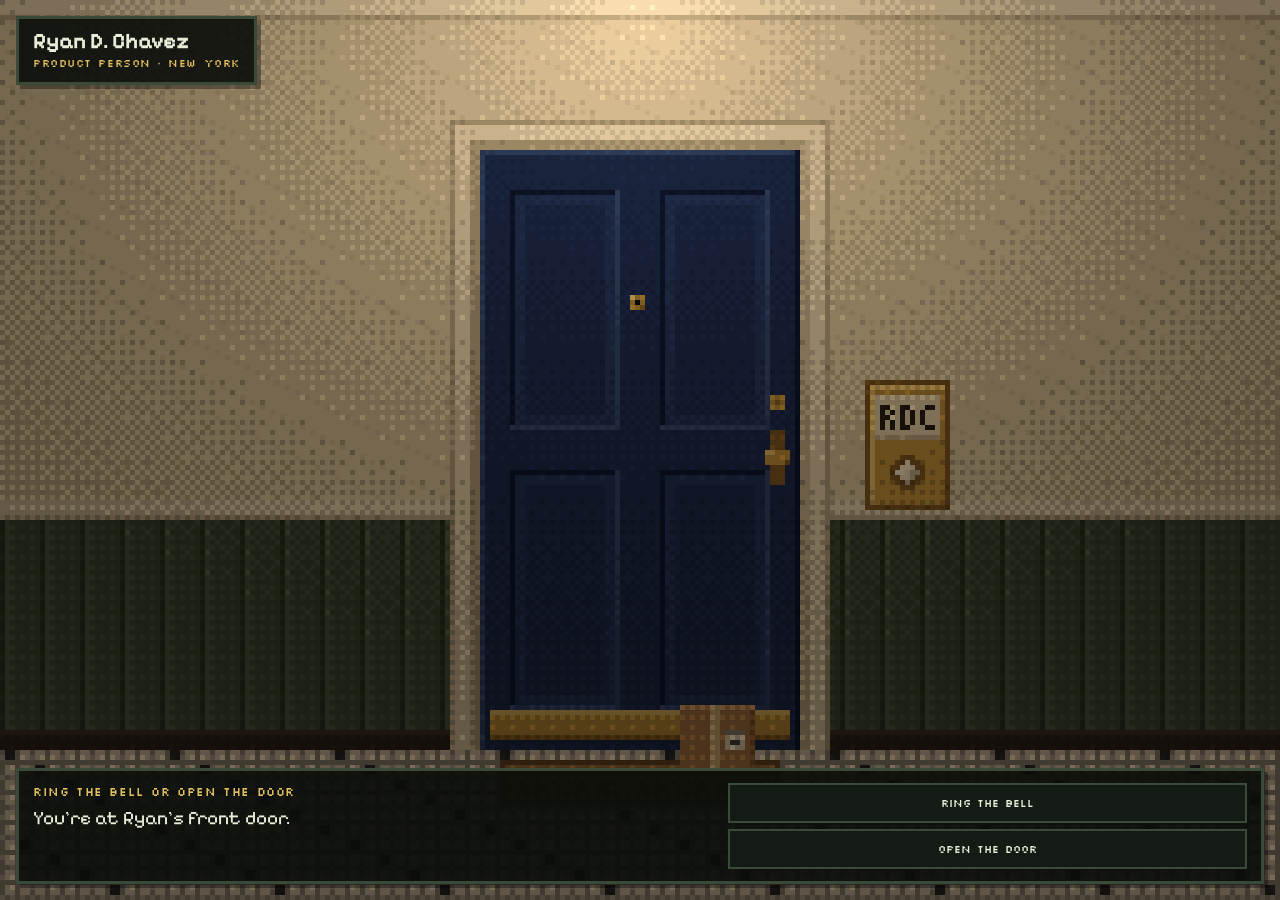
==== index.html @ 00b4865f "Living room: cactus lines that make sense in any order The three cactus lines assumed you'd poke the" ====
<!DOCTYPE html>
<html lang="en">

<head>
  <meta charset="utf-8">
  <meta name="viewport" content="width=device-width, initial-scale=1.0">
  <title>Ryan D. Chavez</title>
  <meta name="description" content="Ryan D. Chavez, a product person in New York. Product Manager at Conduit Financial.">
  <link rel="canonical" href="https://ryandchavez.com/">
  <meta property="og:title" content="Ryan D. Chavez · The Living Room">
  <meta property="og:description" content="Product person in New York.">
  <meta property="og:image" content="https://ryandchavez.com/og-door.png">
  <meta property="og:image:width" content="1200">
  <meta property="og:image:height" content="630">
  <meta property="og:image:alt" content="A pixel-art apartment hallway: a navy front door with a brass peephole, and a brass doorbell with an RDC nameplate.">
  <meta property="og:url" content="https://ryandchavez.com/">
  <meta property="og:type" content="website">
  <meta name="twitter:card" content="summary_large_image">
  <meta name="twitter:site" content="@ry_and_chavez">
  <meta name="twitter:title" content="Ryan D. Chavez · The Living Room">
  <meta name="twitter:description" content="Product person in New York.">
  <meta name="twitter:image" content="https://ryandchavez.com/og-door.png">
  <link rel="icon" href="/favicon.ico?v=2" sizes="any">
  <link rel="icon" type="image/png" sizes="32x32" href="/icon-32.png?v=2">
  <link rel="icon" type="image/png" sizes="16x16" href="/icon-16.png?v=2">
  <link rel="apple-touch-icon" sizes="180x180" href="/apple-touch-icon.png?v=2">
  <link rel="manifest" href="/site.webmanifest?v=2">
  <meta name="theme-color" content="#1D251C">
  <link rel="preconnect" href="https://fonts.googleapis.com">
  <link rel="preconnect" href="https://fonts.gstatic.com" crossorigin>
  <link rel="stylesheet" href="https://fonts.googleapis.com/css2?family=Pixelify+Sans:wght@500;700&family=Silkscreen&family=Atkinson+Hyperlegible:wght@400;700&display=swap">
  <link rel="stylesheet" href="room.css?v=60">
  <script>document.documentElement.classList.add("js");</script>
  <script type="application/ld+json">
  {
    "@context": "https://schema.org",
    "@type": "Person",
    "name": "Ryan D. Chavez",
    "url": "https://ryandchavez.com/",
    "jobTitle": "Product Manager",
    "worksFor": { "@type": "Organization", "name": "Conduit Financial" },
    "homeLocation": { "@type": "Place", "name": "New York, NY" },
    "alumniOf": { "@type": "CollegeOrUniversity", "name": "Princeton University" },
    "description": "Product person with a background in fintech.",
    "sameAs": [
      "https://www.linkedin.com/in/ryan-d-chavez",
      "https://x.com/ry_and_chavez",
      "https://www.instagram.com/ry_and_chavez"
    ]
  }
  </script>
  <script src="room.js?v=116" defer onerror="document.documentElement.classList.remove('js')"></script>
</head>

<body>
  <div class="stage" id="stage">

    <div class="cam" id="cam">
      <canvas class="room-canvas" id="room" width="320" height="180" aria-hidden="true"></canvas>
      <!-- hotspot buttons are added by room.js -->
    </div>

    <div class="nametag hudbox">
      <h1 class="nametag-name">Ryan D. Chavez</h1>
      <span class="nametag-sub">Product person · New York</span>
    </div>

    <section class="panel" id="panel-shelf" tabindex="-1" aria-label="Close-up: the bookshelf" hidden>
      <div class="panel-head">
        <h2>The bookshelf · About me</h2>
        <button class="pbtn back-btn" type="button" data-back>Back to the room</button>
      </div>
      <div class="panel-body">
        <div>
          <div class="books" id="books"></div>
          <div class="plank" aria-hidden="true"></div>
        </div>
        <div class="book-read" aria-live="polite">
          <span class="book-kicker" id="book-kicker"></span>
          <p class="station-title" id="book-title"></p>
          <p id="book-text"></p>
        </div>
        <div class="book-nav">
          <button class="pbtn book-step" type="button" id="book-prev">← Previous</button>
          <button class="pbtn book-step" type="button" id="book-next">Next →</button>
        </div>
      </div>
      <div class="more" aria-hidden="true"><span>▼ More</span></div>
    </section>

    <section class="panel" id="panel-radio" tabindex="-1" aria-label="Close-up: the stereo receiver" hidden>
      <div class="panel-head">
        <h2>The receiver · Now</h2>
        <button class="pbtn back-btn" type="button" data-back>Back to the room</button>
      </div>
      <div class="panel-body radio-body">
        <div class="receiver">
          <div class="dial">
            <div class="scale" aria-hidden="true">
              <div class="needle" id="needle"></div>
            </div>
            <div class="dial-labels"><span>Before</span><span>Startups</span><span>Now</span></div>
          </div>
          <div class="stations" id="stations" role="group" aria-label="Tune the radio"></div>
        </div>
        <div class="station-out" aria-live="polite">
          <span class="kicker" id="station-kicker"></span>
          <p class="station-title" id="station-title"></p>
          <p id="station-text"></p>
        </div>
      </div>
      <div class="more" aria-hidden="true"><span>▼ More</span></div>
    </section>

    <section class="panel" id="panel-contact" tabindex="-1" aria-label="Close-up: the phone and Rolodex" hidden>
      <div class="panel-head">
        <h2>The phone table · Contact</h2>
        <button class="pbtn back-btn" type="button" data-back>Back to the room</button>
      </div>
      <div class="panel-body contact-body">
                <div class="rolodex">
          <div class="rolodex-tab" aria-hidden="true">C</div>
          <div class="rolodex-back" aria-hidden="true"></div>
          <div class="card" id="card-rows">
            <p class="card-name">Ryan D. Chavez</p>
            <p class="card-role">Product person</p>
          </div>
        </div>
      </div>
      <div class="more" aria-hidden="true"><span>▼ More</span></div>
    </section>

    <section class="panel panel-wide" id="panel-map" tabindex="-1" aria-label="Close-up: the world map" hidden>
      <div class="panel-head">
        <h2>The map · Places</h2>
        <button class="pbtn back-btn" type="button" data-back>Back to the room</button>
      </div>
      <div class="panel-body map-body">
        <div class="atlas-wrap" id="atlas-wrap">
          <canvas class="atlas" id="atlas" width="876" height="318" role="img" aria-label="A world map with the countries Ryan has been to filled in and a pin for each city"></canvas>
          <span class="atlas-tip" id="atlas-tip" aria-hidden="true" hidden></span>
        </div>
        <div class="atlas-bar" id="atlas-bar" aria-hidden="true" hidden><span></span></div>
        <div class="map-foot">
          <div class="place-out" aria-live="polite">
            <p class="station-title" id="place-title"></p>
            <p id="place-text"></p>
          </div>
          <div class="book-nav map-nav">
            <button class="pbtn book-step" type="button" id="place-prev"></button>
            <button class="pbtn book-step" type="button" id="place-next"></button>
            <button class="pbtn book-step map-back" type="button" data-back>Back to the room</button>
          </div>
        </div>
      </div>
      <div class="more" aria-hidden="true"><span>▼ More</span></div>
    </section>

    <section class="panel panel-wide" id="panel-bshelf" tabindex="-1" aria-label="Close-up: the bedroom bookshelf" hidden>
      <div class="panel-head">
        <h2>The bookshelf · Library</h2>
        <button class="pbtn back-btn" type="button" data-back>Back to the room</button>
      </div>
      <div class="panel-body lib-body">
        <div class="genres" id="genres" role="group" aria-label="Categories"></div>
        <div class="genres subgenres" id="subgenres" role="group" aria-label="Subcategories"></div>
        <div class="lib-shelf" id="lib-shelf" role="group" aria-label="Books"></div>
        <div class="map-foot">
          <div class="place-out" aria-live="polite">
            <span class="book-kicker" id="lib-kicker"></span>
            <p class="station-title" id="lib-title"></p>
            <p id="lib-text"></p>
          </div>
          <div class="book-nav map-nav">
            <button class="pbtn book-step" type="button" id="lib-prev">← Previous</button>
            <button class="pbtn book-step" type="button" id="lib-next">Next →</button>
          </div>
        </div>
      </div>
      <div class="more" aria-hidden="true"><span>▼ More</span></div>
    </section>

    <section class="panel" id="panel-recipes" tabindex="-1" aria-label="Close-up: the recipe box" hidden>
      <div class="panel-head">
        <h2>The recipe box · Recipes</h2>
        <button class="pbtn back-btn" type="button" data-back>Back to the room</button>
      </div>
      <div class="panel-body recipe-body">
        <article class="printout">
          <p class="printout-head" aria-hidden="true"><span>Mahogany Beef Stew with Red Wine and Hoisin Sauce | Bon Appétit</span><span>1/3</span></p>
          <p class="printout-kicker">Bon Appétit</p>
          <h3 class="printout-title">Mahogany Beef Stew with Red Wine and Hoisin Sauce</h3>
          <div class="printout-lines" aria-hidden="true"><span></span><span></span><span></span><span></span><span></span><span></span><span></span><span></span><span></span></div>
          <p class="printout-foot" aria-hidden="true">https://www.bonappetit.com/recipe/mahogany-beef-stew-with-red-wine-and-hoisin-sauce</p>
          <span class="printout-ring" aria-hidden="true"></span>
        </article>
        <a class="pbtn recipe-link" href="https://www.bonappetit.com/recipe/mahogany-beef-stew-with-red-wine-and-hoisin-sauce" target="_blank" rel="noopener noreferrer">Open the recipe ↗</a>
      </div>
      <div class="more" aria-hidden="true"><span>▼ More</span></div>
    </section>

    <section class="panel" id="panel-pennant" tabindex="-1" aria-label="Close-up: the back of the Dodgers pennant" hidden>
      <div class="panel-head">
        <h2>The pennant · The back</h2>
        <button class="pbtn back-btn" type="button" data-back>Back to the room</button>
      </div>
      <div class="panel-body pennant-body">
        <div class="pennant-back">
          <figure class="meme">
            <img src="dodgers-meme.jpg" width="828" height="804" loading="lazy" alt="A meme: at a party, a man in a party hat with Bernie Sanders's face stands alone against the wall holding a drink while everyone else dances. The caption reads: They don't know the Dodgers used to play in Brooklyn.">
            <span class="tape tape-l" aria-hidden="true"></span><span class="tape tape-r" aria-hidden="true"></span>
          </figure>
        </div>
      </div>
      <div class="more" aria-hidden="true"><span>▼ More</span></div>
    </section>

    <div class="fade" aria-hidden="true"></div>

    <div class="hud hudbox">
      <div class="narrator">
        <span class="action" id="action"></span>
        <p class="say" aria-hidden="true"><span id="say-shown"></span><span class="caret" id="caret"></span></p>
        <span class="sr" id="say-live" aria-live="polite"></span>
      </div>
      <nav class="inv" id="inv" aria-label="Things in the room"></nav>
    </div>
  </div>

  <main class="text-version" aria-label="Text version">
    <h1>Ryan D. Chavez</h1>
    <p class="sub">Product person · New York</p>

    <h2>About</h2>
    <ol>
      <li><strong>Idi Amin’s Uganda</strong> (Princeton · 2015–2019). I went to Princeton to study history and ended up focused on East Africa: I studied Swahili and earned a certificate in African Studies. My senior thesis, “Idi Amin’s Uganda and Tanzanian Foreign Policy 1971–1972: From Mwongozo wa TANU to The Mogadishu Agreement,” won the prize for best thesis in African History.</li>
      <li><strong>City in the Clouds</strong> (College · 2015–2019). Alongside school I played bass in a band, City in the Clouds. We toured a couple of times and played around SXSW in 2019. Our album, Lost in the City, is out on Spotify.</li>
      <li><strong>Rockies</strong> (Kampala, Uganda · Princeton in Africa). After graduating I moved to Kampala on a Princeton in Africa fellowship, in the country my thesis was about. I worked at Rockies, a small NGO focused on youth arts and entertainment with a social enterprise side, across communications and monitoring and evaluation.</li>
      <li><strong>Nearside</strong> (San Francisco · 2020–2023). In 2020 I joined Nearside, a business neobank and lending platform, as employee 18. I started in operations, running identity checks for new customers, then moved into product to work on debit cards and business lines of credit. I stayed through the acquisition.</li>
      <li><strong>Stanford Law</strong> (After Nearside). When Nearside wrapped up, I applied to law school and got into Stanford Law. Then I decided I didn’t want to be a lawyer.</li>
      <li><strong>Teaching</strong> (Arcadia, CA · New York). So I tried teaching instead. I taught in my hometown of Arcadia, California, then moved to New York with Teach For America, slated to teach history. After summer school I realized it wasn’t for me. I missed building, so I went back to startups.</li>
      <li><strong>Thatch Health</strong> (New York · 2024–2025). I came back through Thatch Health, a health benefits startup in New York. On a four-person carrier ops team, we built the processes for enrollments and payments across more than 60 insurance carriers. During open enrollment I did the data work, building the dashboards we used to process about 2,000 enrollments.</li>
      <li><strong>Conduit Financial</strong> (New York · 2025–now). Now I’m a Product Manager at Conduit Financial, back in fintech and into crypto. We built a multi-bank and stablecoin USD money-movement API for cross-border payments from zero to one in four months, and I’ve shipped 86 pull requests of production code myself.</li>
    </ol>

    <h2>Now</h2>
    <p>I'm a Product Manager at Conduit Financial in New York, building an AI-native, multi-bank and stablecoin USD money-movement API for cross-border payments. Small team, shipping quickly.</p>

    <h2>Contact</h2>
    <ul>
      <li>LinkedIn: <a href="https://www.linkedin.com/in/ryan-d-chavez">ryan-d-chavez</a></li>
      <li>X: <a href="https://x.com/ry_and_chavez">@ry_and_chavez</a></li>
      <li>Instagram: <a href="https://www.instagram.com/ry_and_chavez">@ry_and_chavez</a></li>
    </ul>
  </main>
</body>

</html>
---- room.css ----
/* The Living Room. Colors come from TOKENS in room.js, set as custom properties on #stage before it's shown. */

* { box-sizing: border-box; }
body { margin: 0; background: #1C251B; }

/* ---- the room (only with JS) ---- */
.stage { display: none; }
.js .stage {
  display: block; position: relative; height: 100vh; height: 100dvh; min-height: 560px; overflow: hidden;
  background: linear-gradient(180deg, var(--wallFill) 0 var(--split, 55%), var(--rugFill) var(--split, 55%) 100%);
  color: var(--ink); font-family: 'Atkinson Hyperlegible', system-ui, sans-serif; font-size: 17px; line-height: 1.55;
}

.js .stage.in-bedroom { background: linear-gradient(180deg, var(--bedWall) 0 var(--split, 55%), var(--bedFloor) var(--split, 55%) 100%); }
.js .stage.in-kitchen { background: linear-gradient(180deg, var(--kitWall) 0 var(--split, 55%), var(--kitFloor) var(--split, 55%) 100%); }
.js .stage.in-hall { background: linear-gradient(180deg, var(--hallWall) 0 var(--split, 55%), var(--hallFloor) var(--split, 55%) 100%); }

.cam { position: absolute; left: 0; top: 0; width: 320px; height: 180px; transform-origin: 0 0; will-change: transform; }
.ready .cam { transition: transform 0.95s cubic-bezier(0.65, 0, 0.35, 1); }
.room-canvas { display: block; width: 100%; height: 100%; image-rendering: pixelated; image-rendering: crisp-edges; touch-action: none; cursor: crosshair; }
.hot { position: absolute; background: transparent; border: 0; padding: 0; margin: 0; cursor: pointer; }
.hot:focus-visible { outline: 1px solid #E2BF5E; outline-offset: 0; }

.pbtn { cursor: pointer; }
/* Lift on hover only where there's a real pointer; on touch screens :hover sticks after a tap. */
@media (hover: hover) { .pbtn:hover { transform: translate(-2px, -2px); } }
/* No double-tap zoom on the room or its buttons (quick repeat taps zoomed the page on iPhone). */
.js .stage, .js .stage button { touch-action: manipulation; }
.pbtn:focus-visible, .card-v:focus-visible { outline: 3px solid #E2BF5E; outline-offset: 3px; }
.sr { position: absolute; width: 1px; height: 1px; overflow: hidden; clip: rect(0 0 0 0); white-space: nowrap; }

.hudbox { background: var(--hud); color: var(--hudInk); border: 3px solid var(--hudLine); box-shadow: 4px 4px 0 rgba(0, 0, 0, 0.35); }

.nametag { position: absolute; left: 16px; top: 16px; display: flex; flex-direction: column; gap: 2px; padding: 10px 14px; }
.nametag-name { margin: 0; font-family: 'Pixelify Sans', monospace; font-weight: 700; font-size: 22px; line-height: 1.1; }
.nametag-sub { font-family: Silkscreen, monospace; font-size: 11px; letter-spacing: 0.05em; color: var(--gold); }

/* ---- close-up panels ---- */
.panel {
  position: absolute; right: 24px; top: 24px; bottom: 152px; width: calc(44% - 48px);
  background: var(--panel); color: var(--panelInk); border: 4px solid var(--frame); box-shadow: 8px 8px 0 rgba(0, 0, 0, 0.4);
  overflow: auto; display: flex; flex-direction: column;
  animation: panelIn 0.4s steps(6) 0.6s both;
}
.panel[hidden] { display: none; }
/* the panels' own scroll bars, squared off in the HUD's colors where the browser allows it */
.panel { scrollbar-width: thin; scrollbar-color: var(--hudLine) var(--panel); }
.panel::-webkit-scrollbar { width: 10px; }
.panel::-webkit-scrollbar-track { background: var(--panel); }
.panel::-webkit-scrollbar-thumb { background: var(--hudLine); border: 2px solid var(--panel); }
.panel:focus { outline: none; }
@keyframes panelIn { from { opacity: 0; transform: translateX(40px); } to { opacity: 1; transform: none; } }
@media (max-width: 759px) { .panel { left: 12px; right: 12px; width: auto; top: 37%; bottom: calc(var(--hud-h, 236px) + 12px); } }

.panel-head { position: sticky; top: 0; z-index: 1; display: flex; justify-content: space-between; align-items: center; gap: 12px; padding: 10px 14px; background: var(--hud); color: var(--hudInk); }
.panel-head h2 { margin: 0; font-family: Silkscreen, monospace; font-weight: 400; font-size: 14px; letter-spacing: 0.05em; }
.back-btn { min-height: 44px; padding: 0 12px; background: var(--gold); color: #1D251C; border: 0; font-family: Silkscreen, monospace; font-size: 12px; }
.panel-body { flex: 1 0 auto; padding: 18px; display: flex; flex-direction: column; gap: 16px; }
.panel-body p { margin: 0; }

/* scroll hint: a fade and a chip pinned to the panel's bottom edge while there's more below */
.more {
  position: sticky; bottom: 0; flex: none; height: 64px; margin-top: -64px;
  display: flex; align-items: flex-end; justify-content: center; padding-bottom: 10px;
  background: linear-gradient(180deg, transparent, var(--panel) 75%);
  pointer-events: none; opacity: 0; transition: opacity 0.2s steps(3);
}
.more span { padding: 4px 10px; background: var(--hud); color: var(--hudInk); font-family: Silkscreen, monospace; font-size: 11px; letter-spacing: 0.05em; }
.panel.can-scroll .more { opacity: 1; }
.panel.can-scroll .more span { animation: nudge 1.2s steps(2) infinite; }
@keyframes nudge { 50% { transform: translateY(3px); } }
/* the narrator flinches when a cactus pricks you */
.ouch { animation: shake 0.3s steps(3) 1; }
/* the neighbor bangs on the wall */
.shake { animation: shake 0.36s steps(3) 2; }
@keyframes shake { 33% { transform: translate(2px, 1px); } 66% { transform: translate(-2px, -1px); } }

/* bookshelf */
.books { display: flex; align-items: flex-end; gap: 4px; padding: 0 10px; overflow-x: auto; }
.spine { flex: 0 0 auto; width: 30px; padding: 0; border: 0; box-shadow: inset -4px 0 0 rgba(0, 0, 0, 0.2); display: flex; align-items: center; justify-content: center; }
.spine-next { height: 140px; background: var(--panel); color: var(--panelMuted); border: 2px dashed var(--panelMuted); box-shadow: none; }
.spine span { writing-mode: vertical-rl; transform: rotate(180deg); font-family: Silkscreen, monospace; font-size: 10px; white-space: nowrap; }
.plank { height: 10px; background: #8A5A34; box-shadow: 0 5px 0 #5E3A1E; }
.book-read { display: flex; flex-direction: column; gap: 8px; min-height: 172px; }
/* Book details in the legible body font; only spines and titles are stylized. */
.book-kicker { font-size: 15px; font-weight: 700; color: var(--panelMuted); }
.book-nav { display: flex; gap: 8px; }
.book-step { flex: 1 1 0; min-height: 44px; background: var(--hud); color: var(--hudInk); border: 0; font-family: Silkscreen, monospace; font-size: 12px; }
/* the map's own way out, next to its stepping buttons */
.map-nav { flex-wrap: wrap; }
.map-back { background: var(--gold); color: #1D251C; }
@media (max-width: 759px) { .map-back { flex-basis: 100%; } }
.book-step:disabled { opacity: 0.35; cursor: default; transform: none !important; }

/* receiver */
.radio-body { gap: 18px; }
.receiver { background: #1E1C1A; padding: 14px; border: 4px solid #121110; border-top: 12px solid #7A4A28; display: flex; flex-direction: column; gap: 12px; }
.dial { background: var(--dial); color: #2A1A08; border: 4px solid #121110; padding: 8px 10px; display: flex; flex-direction: column; gap: 6px; }
.scale { position: relative; height: 16px; background: repeating-linear-gradient(90deg, #2A1A08 0 2px, transparent 2px 10px); background-size: 100% 7px; background-repeat: no-repeat; background-position: bottom; }
.needle { position: absolute; top: 0; width: 4px; height: 16px; background: #B5432A; transition: left 0.5s steps(6); }
.dial-labels { display: flex; justify-content: space-between; font-family: Silkscreen, monospace; font-size: 11px; }
.stations { display: flex; flex-wrap: wrap; gap: 8px; }
.station { flex: 1 1 80px; min-height: 44px; background: #2E2B28; color: #E8E6E0; border: 3px solid #121110; font-family: Silkscreen, monospace; font-size: 12px; }
.station[aria-pressed="true"] { background: #E2BF5E; color: #1D251C; }
.station-out { display: flex; flex-direction: column; gap: 8px; }
.kicker { font-family: Silkscreen, monospace; font-size: 12px; letter-spacing: 0.05em; color: var(--panelMuted); }
.station-title { font-family: 'Pixelify Sans', monospace; font-weight: 700; font-size: 24px; line-height: 1.2; }

/* world map */
.panel-wide { left: 24px; width: auto; }
.map-body { gap: 14px; }
/* as big as fits above the caption without scrolling */
.atlas-wrap { position: relative; align-self: center; width: min(100%, calc((100vh - 390px) * 2.75)); }
.atlas { display: block; width: 100%; height: auto; image-rendering: pixelated; border: 6px solid #784C2A; box-shadow: 4px 4px 0 rgba(0, 0, 0, 0.3); background: #96BAC4; touch-action: manipulation; }
.atlas-tip { position: absolute; transform: translate(-50%, calc(-100% - 12px)); padding: 3px 8px; background: var(--hud); color: var(--hudInk); font-family: Silkscreen, monospace; font-size: 11px; white-space: nowrap; pointer-events: none; }
.atlas-tip.below { transform: translate(-50%, 14px); }
.map-foot { display: flex; flex-direction: column; gap: 12px; }
.place-out { display: flex; flex-direction: column; gap: 6px; min-height: 64px; }
@media (min-width: 760px) {
  .map-foot { flex-direction: row; align-items: center; gap: 24px; }
  .place-out { flex: 1 1 auto; }
  .map-nav { flex: 0 0 540px; }
}
/* phones: the map keeps its size and scrolls sideways, under a pixel scroll bar of our own (the native one hides) */
.atlas-bar { position: relative; height: 14px; margin-top: -4px; background: var(--panel); border: 3px solid var(--frame); touch-action: none; cursor: pointer; }
.atlas-bar[hidden] { display: none; }
.atlas-bar span { position: absolute; top: 0; bottom: 0; left: 0; background: var(--gold); box-shadow: inset -3px -3px 0 rgba(0, 0, 0, 0.25); }
@media (max-width: 759px) {
  .atlas-wrap { width: 100%; overflow-x: auto; scrollbar-width: none; }
  .atlas-wrap::-webkit-scrollbar { display: none; }
  .atlas { width: auto; height: 220px; max-width: none; image-rendering: auto; border-width: 4px; }
}

/* bedroom bookshelf: genre tabs over rows of spines, each row on a plank */
.lib-body { gap: 14px; }
.genres { display: flex; flex-wrap: wrap; gap: 6px; }
.genre { min-height: 40px; padding: 0 10px; display: flex; align-items: center; gap: 8px; background: var(--hud); color: var(--hudInk); border: 0; font-family: Silkscreen, monospace; font-size: 11px; }
.genre-n { color: var(--gold); }
.genre[aria-pressed="true"] { background: var(--gold); color: #1D251C; }
.genre[aria-pressed="true"] .genre-n { color: #1D251C; }
.subgenres { margin-top: -6px; }
.subgenre { min-height: 34px; padding: 0 8px; display: flex; align-items: center; gap: 6px; background: var(--panel); color: var(--panelInk); border: 2px solid var(--hud); font-family: Silkscreen, monospace; font-size: 10px; }
.subgenre[hidden] { display: none; }
.subgenre .genre-n { color: var(--panelMuted); }
.subgenre[aria-pressed="true"] { background: var(--hud); color: var(--hudInk); }
.subgenre[aria-pressed="true"] .genre-n { color: var(--gold); }
/* a label card standing between subcategories when the whole category is on the shelf */
.lib-divider { flex: none; width: 18px; height: var(--row); margin: 0 3px; display: flex; align-items: flex-end; }
.lib-divider span { width: 100%; max-height: 100%; padding: 8px 0; display: flex; align-items: center; justify-content: center; background: #2E2B28; color: var(--gold); writing-mode: vertical-rl; transform: rotate(180deg); font-family: Silkscreen, monospace; font-size: 9px; white-space: nowrap; overflow: hidden; text-overflow: ellipsis; }
.lib-shelf {
  --row: 190px; --gap: 16px;
  display: flex; flex-wrap: wrap; gap: var(--gap) 3px; padding: 0 10px var(--gap);
  background: repeating-linear-gradient(180deg, transparent 0 var(--row), #8A5A34 var(--row) calc(var(--row) + 10px), #5E3A1E calc(var(--row) + 10px) calc(var(--row) + var(--gap)));
}
.lib-spine { flex: 0 0 auto; height: var(--row); padding: 0; border: 0; background: none; display: flex; align-items: flex-end; }
.lib-face { width: 100%; display: flex; align-items: center; justify-content: center; overflow: hidden; box-shadow: inset -4px 0 0 rgba(0, 0, 0, 0.2); }
.lib-face span { writing-mode: vertical-rl; transform: rotate(180deg); font-family: Silkscreen, monospace; font-size: 10px; white-space: nowrap; overflow: hidden; text-overflow: ellipsis; max-height: calc(100% - 10px); }
.lib-spine[aria-pressed="true"] .lib-face { transform: translateY(-10px); outline: 3px solid var(--gold); }
@media (hover: hover) { .lib-spine:hover { transform: none; } .lib-spine:hover .lib-face { transform: translateY(-6px); } }
@media (max-width: 759px) {
  .genres { flex-wrap: nowrap; overflow-x: auto; scrollbar-width: none; margin: 0 -18px; padding: 0 18px; }
  .genres::-webkit-scrollbar { display: none; }
  .genre { flex: none; }
  /* one row that scrolls sideways, so the picked book's details stay in view */
  .lib-shelf { --row: 150px; flex-wrap: nowrap; overflow-x: auto; margin: 0 -18px; padding: 12px 18px var(--gap); background-position: 0 12px; background-attachment: local; scrollbar-width: thin; scrollbar-color: var(--hudLine) var(--panel); }
  .lib-shelf::after { content: ""; flex: 0 0 8px; }
  /* Previous / Next stay pinned to the bottom of the panel, so they're never below the fold or under the fade */
  #panel-bshelf .map-foot { display: contents; }
  #panel-bshelf .map-nav { position: sticky; bottom: 0; z-index: 2; margin: 0 -18px -18px; padding: 10px 18px 12px; background: var(--panel); border-top: 2px solid var(--hudLine); }
  #panel-bshelf .more { display: none; }
  #panel-bshelf .place-out { scroll-margin-bottom: 72px; }
}

/* recipe box: a faded, folded printout of a web recipe, with a coffee ring */
.recipe-body { gap: 16px; padding-bottom: 24px; }
.printout {
  position: relative; overflow: hidden; padding: 12px 18px 16px; transform: rotate(-1deg);
  background: linear-gradient(180deg, transparent 32.5%, rgba(120, 104, 70, 0.18) 33%, transparent 34%, transparent 65.5%, rgba(120, 104, 70, 0.18) 66%, transparent 67%),
    radial-gradient(ellipse at 50% 40%, #F3EEDF 40%, #E6DCC0 100%);
  color: #7C7A72; box-shadow: 5px 5px 0 rgba(0, 0, 0, 0.3); display: flex; flex-direction: column; gap: 8px;
}
.printout-head, .printout-foot { display: flex; justify-content: space-between; gap: 12px; font-size: 11px; color: #A29E92; white-space: nowrap; overflow: hidden; text-overflow: ellipsis; }
.printout-head span:first-child { overflow: hidden; text-overflow: ellipsis; }
.printout-kicker { margin-top: 6px !important; font-size: 12px; font-weight: 700; letter-spacing: 0.12em; text-transform: uppercase; color: #9C948A; }
.printout-title { margin: 0; font-family: Georgia, 'Times New Roman', serif; font-weight: 400; font-size: 26px; line-height: 1.15; color: #5E5A52; }
.printout-lines { display: flex; flex-direction: column; gap: 7px; margin: 6px 0 4px; }
.printout-lines span { height: 6px; background: #C9C3B4; opacity: 0.75; }
.printout-lines span:nth-child(3n) { width: 72%; } .printout-lines span:nth-child(4n+1) { width: 88%; } .printout-lines span:nth-child(5) { width: 40%; margin-bottom: 8px; }
.printout-ring { position: absolute; right: 22px; bottom: 36px; width: 74px; height: 74px; border-radius: 50%; border: 5px solid rgba(132, 92, 52, 0.22); border-left-color: rgba(132, 92, 52, 0.12); pointer-events: none; }
.recipe-link { align-self: flex-start; min-height: 44px; padding: 0 14px; display: inline-flex; align-items: center; background: var(--hud); color: var(--hudInk); font-family: Silkscreen, monospace; font-size: 12px; text-decoration: none; }

/* the back of the Dodgers pennant: blue felt with a printed-out meme taped on, a little crooked */
.pennant-body { padding: 22px 18px 28px; }
.pennant-back { background: repeating-linear-gradient(135deg, #1A54A4 0 3px, #12428A 3px 4px); padding: 26px 20px 30px; box-shadow: 5px 5px 0 rgba(0, 0, 0, 0.3); }
.meme { position: relative; margin: 0 auto; max-width: 420px; padding: 8px; background: #F6F4EE; transform: rotate(-1.5deg); box-shadow: 3px 4px 0 rgba(0, 0, 0, 0.35); }
.meme img { display: block; width: 100%; height: auto; filter: contrast(0.92) saturate(0.85); }
.tape { position: absolute; top: -9px; width: 64px; height: 20px; background: rgba(236, 226, 190, 0.78); box-shadow: 0 1px 0 rgba(0, 0, 0, 0.12); }
.tape-l { left: -14px; transform: rotate(-32deg); }
.tape-r { right: -14px; transform: rotate(28deg); }

/* Rolodex */
.contact-body { padding-bottom: 24px; gap: 14px; }
.rolodex { position: relative; padding-top: 22px; }
.rolodex-tab { position: absolute; top: 0; left: 18px; padding: 2px 12px 0; background: #6E9CB8; color: #F1E8CC; font-family: Silkscreen, monospace; font-size: 11px; }
.rolodex-back { position: absolute; top: 14px; left: 8px; right: -6px; height: 100%; background: #CDBE90; }
.card {
  position: relative; background: #F1E8CC; color: #1D251C; padding: 16px 20px 20px; box-shadow: 5px 5px 0 rgba(0, 0, 0, 0.3);
  background-image: repeating-linear-gradient(180deg, transparent 0 31px, #C9D4C0 31px 32px); background-position: 0 50px;
  display: flex; flex-direction: column; gap: 4px;
}
.card-name { margin: 0; font-family: 'Pixelify Sans', monospace; font-weight: 700; font-size: 24px; line-height: 1.2; color: #A63C24; }
.card-role { margin: 0 0 10px !important; font-family: Silkscreen, monospace; font-size: 13px; letter-spacing: 0.06em; color: #1D251C; }
.card-row { display: flex; flex-wrap: wrap; gap: 2px 12px; min-height: 32px; align-items: baseline; }
.card-k { flex: 0 0 88px; font-family: Silkscreen, monospace; font-size: 11px; color: #465643; }
.card-v { font-size: 17px; color: #1D251C; text-underline-offset: 3px; }

/* ---- HUD / narrator ---- */
.hud { position: absolute; left: 16px; right: 16px; bottom: 16px; display: flex; flex-wrap: wrap; gap: 10px 16px; align-items: stretch; padding: 12px 14px; }
.narrator { flex: 3 1 320px; min-width: 0; display: flex; flex-direction: column; gap: 4px; min-height: 76px; }
.action { font-family: Silkscreen, monospace; font-size: 12px; letter-spacing: 0.05em; color: var(--gold); }
.say { margin: 0; font-family: 'Pixelify Sans', monospace; font-size: 19px; line-height: 1.35; }
.caret { color: var(--gold); }
.inv { flex: 2 1 280px; display: grid; grid-template-columns: repeat(4, minmax(0, 1fr)); gap: 6px; align-content: center; }
.inv-btn { min-height: 40px; padding: 4px 6px; background: var(--invBg); color: var(--hudInk); border: 2px solid var(--hudLine); font-family: Silkscreen, monospace; font-size: 11px; }
.inv-btn.on { background: var(--invOn); color: #1D251C; }
.inv-btn[hidden] { display: none; }
/* At the door: two wide buttons over the same two rows, so the HUD keeps its height going in */
.inv-hall { grid-column: 1 / -1; }
/* Floor plan: the rooms as a little blueprint beside the menu, walls between them with doorways cut
   through toward the front, a window in the far wall of each room (the one its scene faces) where it is in the scene, and the front door (with
   its swing) in the living room's bottom wall. Kitchen, living room, bedroom, left to right; the
   room you're in is outlined in gold. */
.plan { position: relative; flex: 0 0 172px; min-height: 86px; display: flex; gap: 3px; background: #0E120D; border: 3px solid #0E120D; box-shadow: 0 0 0 2px var(--hudLine); }
.plan[hidden] { display: none; }
.plan-room { position: relative; flex: 1 1 0; min-width: 0; padding: 0; border: 0; cursor: pointer; display: flex; align-items: center; justify-content: center; }
.plan-label { padding: 1px 3px; background: rgba(14, 18, 13, 0.82); color: var(--hudInk); font-family: Silkscreen, monospace; font-size: 9px; letter-spacing: 0.02em; text-align: center; line-height: 1.2; }
.plan-living { flex-grow: 1.5; background: radial-gradient(circle, #4F6A4B 1px, transparent 1.5px) 0 0 / 4px 4px, #2E3D2C; }
.plan-bedroom { background: repeating-linear-gradient(90deg, #B08052 0 7px, #8A5E36 7px 8px); }
.plan-kitchen { background: conic-gradient(#3A5446 25%, #E4DCC4 0 50%, #3A5446 0 75%, #E4DCC4 0) 0 0 / 8px 8px; }
/* doorways: a gap in each wall the living room shares, and the front door in its bottom wall */
.plan-living::before, .plan-living::after { content: ""; position: absolute; top: calc(66% - 6px); width: 3px; height: 12px; background: #C9B48A; z-index: 1; }
.plan-living::before { left: -3px; }
.plan-living::after { right: -3px; }
.plan-living:first-child::before { display: none; }
.plan-door-front { position: absolute; bottom: -3px; left: calc(50% - 6px); width: 12px; height: 3px; background: var(--gold); pointer-events: none; }
.plan-swing { position: absolute; bottom: 0; left: calc(50% - 6px); width: 11px; height: 11px; border-top: 1px dotted var(--gold); border-right: 1px solid var(--gold); border-top-right-radius: 11px; pointer-events: none; }
/* windows: glass in the wall, pale blue with a sash line */
.plan-win { position: absolute; pointer-events: none; }
.plan-win-top { top: -3px; height: 3px; background: linear-gradient(180deg, #EAF6FA 0 1px, #8EC3D6 1px 2px, #EAF6FA 2px); }
.plan-win-left, .plan-win-right { width: 3px; background: linear-gradient(90deg, #EAF6FA 0 1px, #8EC3D6 1px 2px, #EAF6FA 2px); }
.plan-win-left { left: -3px; }
.plan-win-right { right: -3px; }
.plan-room.on { box-shadow: inset 0 0 0 2px var(--gold); }
.plan-room.on .plan-label { background: var(--gold); color: #1D251C; }
@media (hover: hover) { .plan-room:not(.on):hover { filter: brightness(1.18); } }
.plan-room:focus-visible { outline: 3px solid var(--gold); outline-offset: 1px; z-index: 1; }
/* the day/night switch in the narrator's corner */
.narrator { position: relative; }
.daynight { position: absolute; top: -4px; right: 0; min-height: 30px; padding: 0 10px; background: var(--invBg); color: var(--hudInk); border: 2px solid var(--hudLine); font-family: Silkscreen, monospace; font-size: 11px; }
.daynight[aria-checked="true"] { color: var(--gold); }
.daynight[hidden] { display: none; }
.has-plan .action { padding-right: 100px; }
.has-plan .inv { grid-template-columns: repeat(3, minmax(0, 1fr)); }
/* Fade between rooms */
.fade { position: absolute; inset: 0; background: #0A0E0A; opacity: 0; pointer-events: none; transition: opacity 0.34s steps(4); }
.fading .fade { opacity: 1; }

/* Phones: smaller name tag and a steady-height narrator, so the room doesn't shift as lines change length. */
@media (max-width: 759px) {
  .nametag { left: 12px; top: 12px; padding: 8px 12px; }
  .nametag-name { font-size: 19px; }
  .nametag-sub { font-size: 10px; }
  .hud { left: 12px; right: 12px; bottom: 12px; padding: 10px 12px; }
  .narrator { flex-basis: 100%; min-height: 112px; }
  .say { font-size: 17px; }
  /* the floor plan becomes a strip across the menu, its three rooms in a row, over the buttons */
  .plan { flex-basis: 100%; min-height: 40px; }
  .has-plan .inv { flex-basis: 100%; }
  .has-plan .narrator { min-height: 92px; }
  /* An open panel gets the whole lower screen; it has its own way back. */
  .panel-open .hud { display: none; }
  .panel-open .panel { bottom: 12px; }
}

@media (prefers-reduced-motion: reduce) {
  .ready .cam { transition: none; }
  .panel { animation: none; }
  .needle { transition: none; }
  .more, .more span { transition: none; animation: none; }
}

/* ---- text version: the whole page without JS (and for crawlers); the room replaces it when JS runs ---- */
.text-version {
  max-width: 640px; margin: 0 auto; padding: 48px 20px 64px;
  background: #EEF0E2; color: #1D251C; font-family: 'Atkinson Hyperlegible', system-ui, sans-serif; font-size: 18px; line-height: 1.6;
}
.text-version h1 { font-family: 'Pixelify Sans', monospace; font-size: 36px; line-height: 1.1; margin: 0 0 4px; }
.text-version h2 { font-family: Silkscreen, monospace; font-weight: 400; font-size: 16px; letter-spacing: 0.05em; margin: 36px 0 8px; }
.text-version .sub { font-family: Silkscreen, monospace; font-size: 13px; color: #465643; margin: 0; }
.text-version a { color: #1D251C; text-underline-offset: 3px; }
html:not(.js) body { background: #EEF0E2; }
.js .text-version { display: none; }
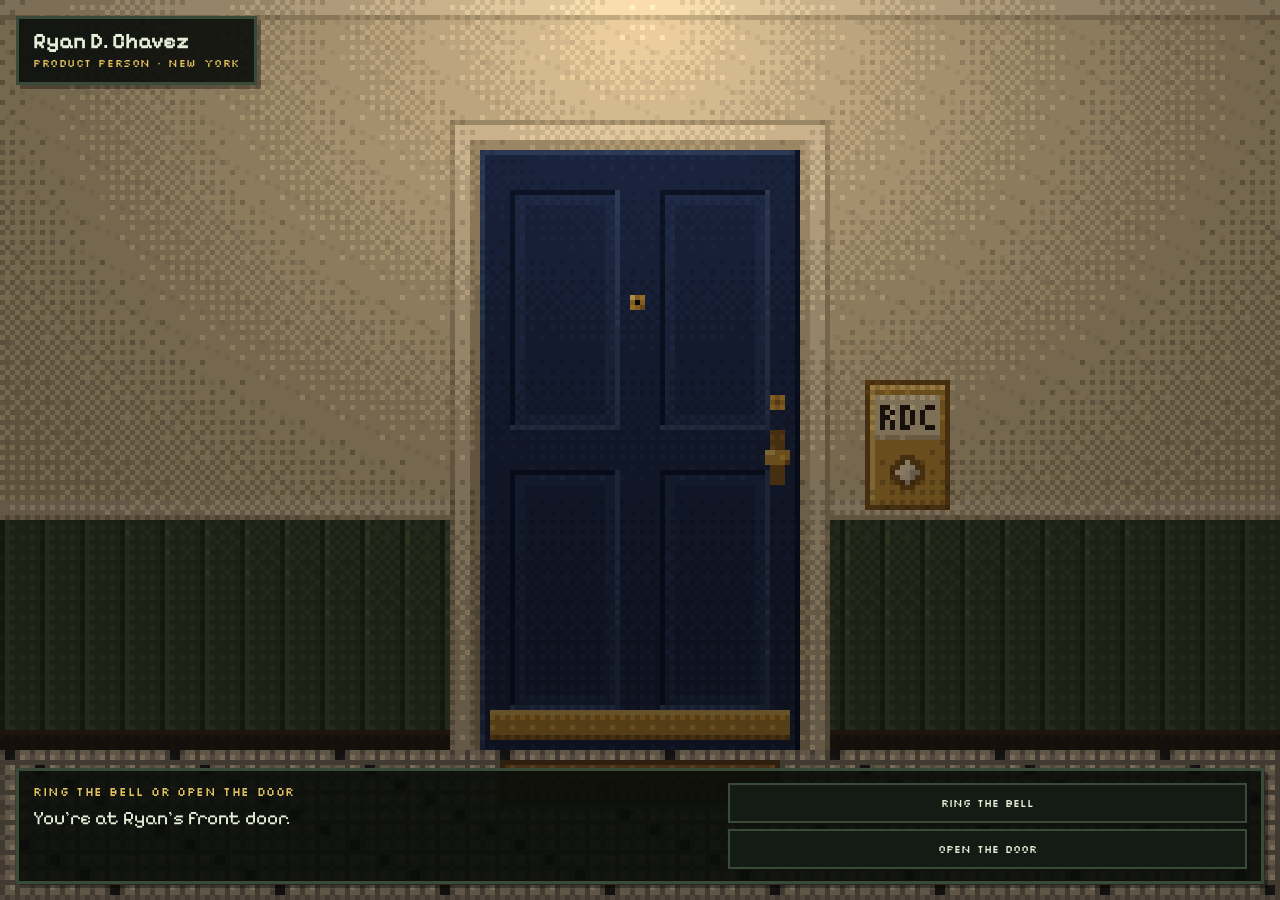
==== commit 5865060b: "Kitchen: the Dutch oven is its own thing to select Hovering or tapping the red Dutch oven highlights" ====
--- a/index.html
+++ b/index.html
@@ -49,7 +49,7 @@
     ]
   }
   </script>
-  <script src="room.js?v=116" defer onerror="document.documentElement.classList.remove('js')"></script>
+  <script src="room.js?v=117" defer onerror="document.documentElement.classList.remove('js')"></script>
 </head>
 
 <body>
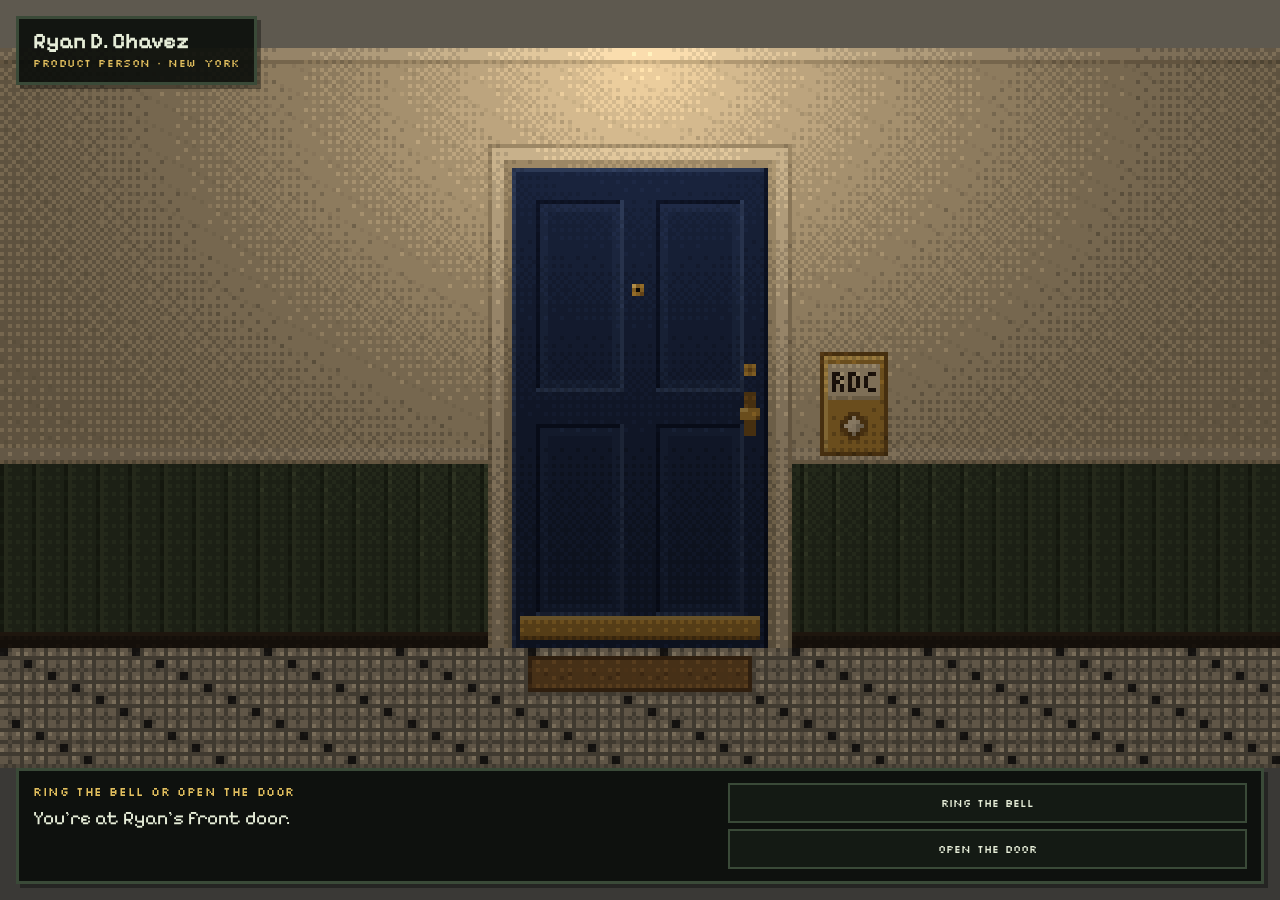
==== commit b5ebcf41: "Half a big monitor: show the whole room instead of cropping its sides A tall or squarish desktop win" ====
--- a/index.html
+++ b/index.html
@@ -49,7 +49,7 @@
     ]
   }
   </script>
-  <script src="room.js?v=117" defer onerror="document.documentElement.classList.remove('js')"></script>
+  <script src="room.js?v=118" defer onerror="document.documentElement.classList.remove('js')"></script>
 </head>
 
 <body>
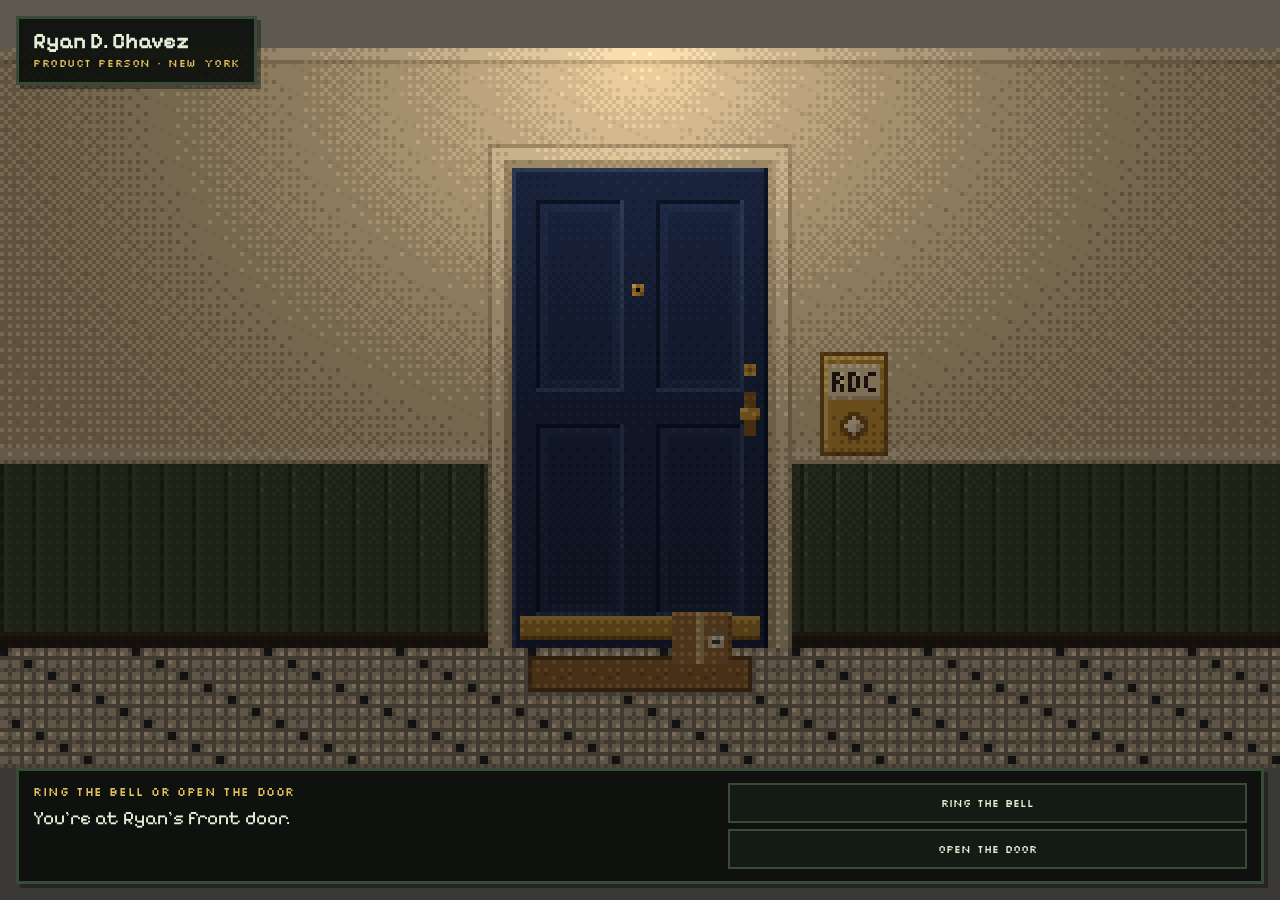
==== commit 53658796: "Map: add Burlington and Ludlow, Vermont Co-Authored-By: Claude Opus 5.5 <noreply@anthropic.com> Clau" ====
--- a/index.html
+++ b/index.html
@@ -49,7 +49,7 @@
     ]
   }
   </script>
-  <script src="room.js?v=118" defer onerror="document.documentElement.classList.remove('js')"></script>
+  <script src="room.js?v=120" defer onerror="document.documentElement.classList.remove('js')"></script>
 </head>
 
 <body>
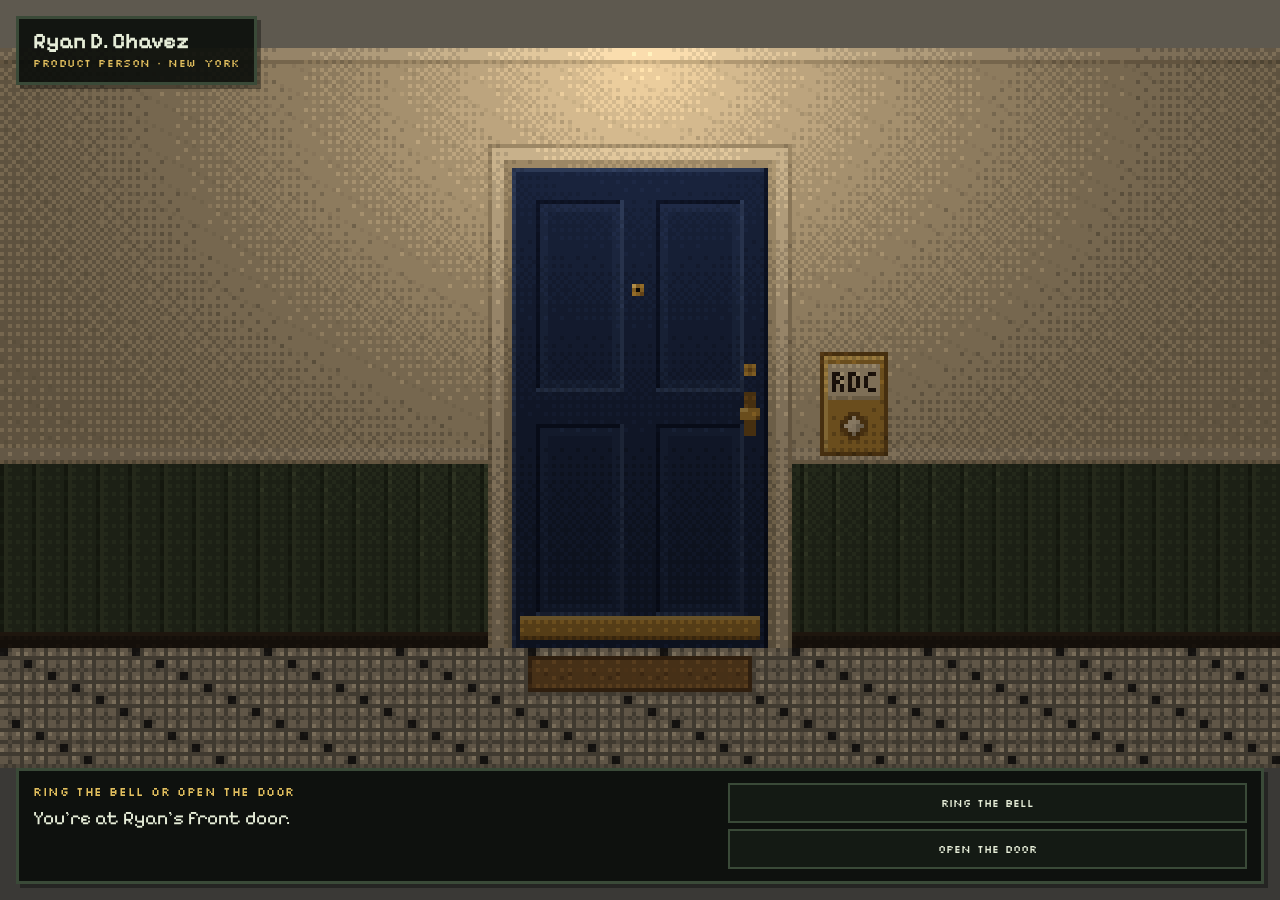
==== commit 019e9a41: "Add hello@ryandchavez.com to contact Adds an Email row to the Rolodex card (opens in the mail app, n" ====
--- a/index.html
+++ b/index.html
@@ -39,6 +39,7 @@
     "url": "https://ryandchavez.com/",
     "jobTitle": "Product Manager",
     "worksFor": { "@type": "Organization", "name": "Conduit Financial" },
+    "email": "mailto:hello@ryandchavez.com",
     "homeLocation": { "@type": "Place", "name": "New York, NY" },
     "alumniOf": { "@type": "CollegeOrUniversity", "name": "Princeton University" },
     "description": "Product person with a background in fintech.",
@@ -49,7 +50,7 @@
     ]
   }
   </script>
-  <script src="room.js?v=120" defer onerror="document.documentElement.classList.remove('js')"></script>
+  <script src="room.js?v=121" defer onerror="document.documentElement.classList.remove('js')"></script>
 </head>
 
 <body>
@@ -248,6 +249,7 @@
 
     <h2>Contact</h2>
     <ul>
+      <li>Email: <a href="mailto:hello@ryandchavez.com">hello@ryandchavez.com</a></li>
       <li>LinkedIn: <a href="https://www.linkedin.com/in/ryan-d-chavez">ryan-d-chavez</a></li>
       <li>X: <a href="https://x.com/ry_and_chavez">@ry_and_chavez</a></li>
       <li>Instagram: <a href="https://www.instagram.com/ry_and_chavez">@ry_and_chavez</a></li>
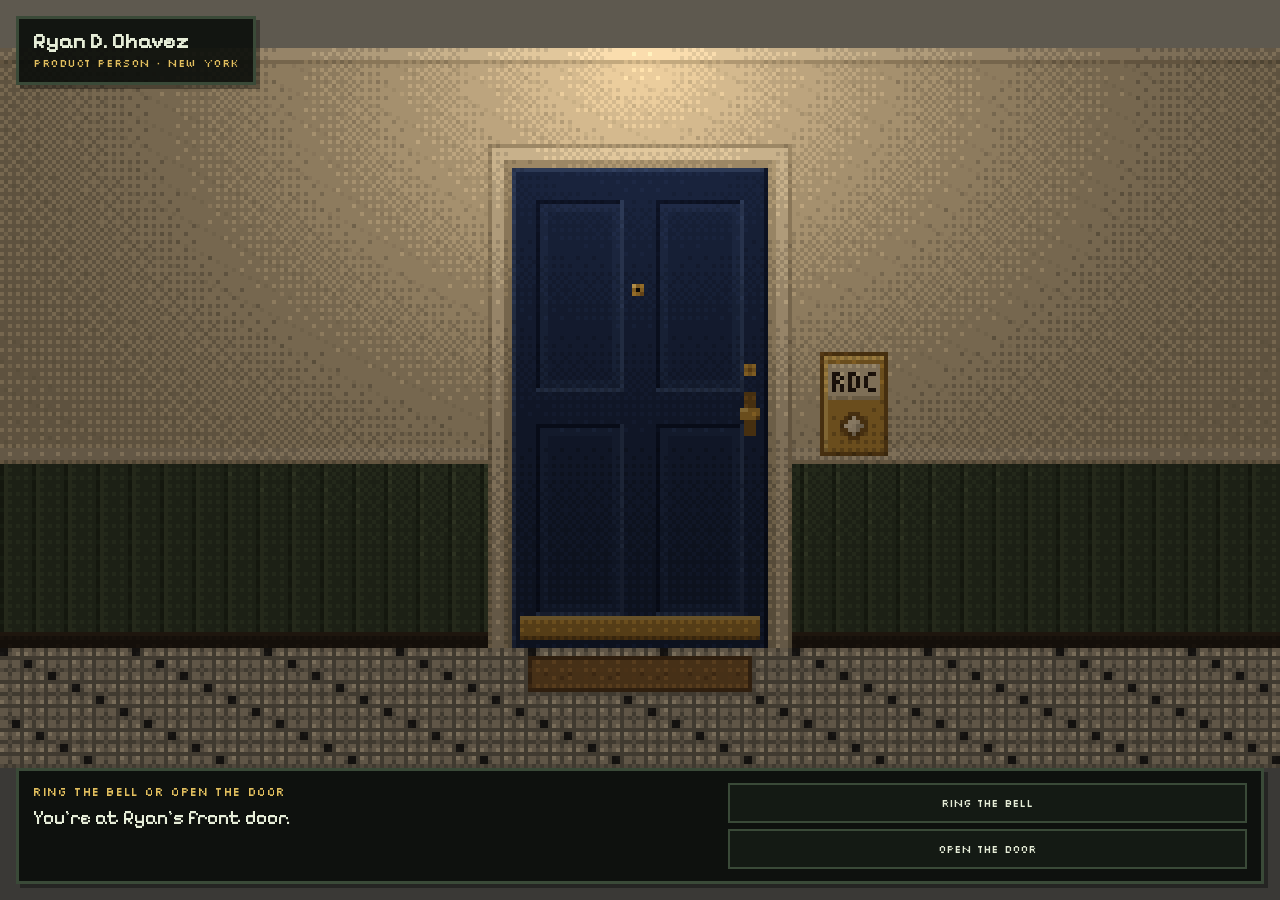
==== commit b9ecc80d: "Cleanup: a wrong-door 404, fonts served from the site, an up-to-date text version - 404.html: a maro" ====
--- a/index.html
+++ b/index.html
@@ -7,7 +7,7 @@
   <title>Ryan D. Chavez</title>
   <meta name="description" content="Ryan D. Chavez, a product person in New York. Product Manager at Conduit Financial.">
   <link rel="canonical" href="https://ryandchavez.com/">
-  <meta property="og:title" content="Ryan D. Chavez · The Living Room">
+  <meta property="og:title" content="Ryan D. Chavez · The Apartment">
   <meta property="og:description" content="Product person in New York.">
   <meta property="og:image" content="https://ryandchavez.com/og-door.png">
   <meta property="og:image:width" content="1200">
@@ -17,7 +17,7 @@
   <meta property="og:type" content="website">
   <meta name="twitter:card" content="summary_large_image">
   <meta name="twitter:site" content="@ry_and_chavez">
-  <meta name="twitter:title" content="Ryan D. Chavez · The Living Room">
+  <meta name="twitter:title" content="Ryan D. Chavez · The Apartment">
   <meta name="twitter:description" content="Product person in New York.">
   <meta name="twitter:image" content="https://ryandchavez.com/og-door.png">
   <link rel="icon" href="/favicon.ico?v=2" sizes="any">
@@ -26,10 +26,10 @@
   <link rel="apple-touch-icon" sizes="180x180" href="/apple-touch-icon.png?v=2">
   <link rel="manifest" href="/site.webmanifest?v=2">
   <meta name="theme-color" content="#1D251C">
-  <link rel="preconnect" href="https://fonts.googleapis.com">
-  <link rel="preconnect" href="https://fonts.gstatic.com" crossorigin>
-  <link rel="stylesheet" href="https://fonts.googleapis.com/css2?family=Pixelify+Sans:wght@500;700&family=Silkscreen&family=Atkinson+Hyperlegible:wght@400;700&display=swap">
-  <link rel="stylesheet" href="room.css?v=60">
+  <link rel="preload" href="fonts/pixelify-sans-700-latin.woff2" as="font" type="font/woff2" crossorigin>
+  <link rel="preload" href="fonts/silkscreen-400-latin.woff2" as="font" type="font/woff2" crossorigin>
+  <link rel="stylesheet" href="fonts/fonts.css?v=2">
+  <link rel="stylesheet" href="room.css?v=62">
   <script>document.documentElement.classList.add("js");</script>
   <script type="application/ld+json">
   {
@@ -39,7 +39,6 @@
     "url": "https://ryandchavez.com/",
     "jobTitle": "Product Manager",
     "worksFor": { "@type": "Organization", "name": "Conduit Financial" },
-    "email": "mailto:hello@ryandchavez.com",
     "homeLocation": { "@type": "Place", "name": "New York, NY" },
     "alumniOf": { "@type": "CollegeOrUniversity", "name": "Princeton University" },
     "description": "Product person with a background in fintech.",
@@ -50,7 +49,7 @@
     ]
   }
   </script>
-  <script src="room.js?v=121" defer onerror="document.documentElement.classList.remove('js')"></script>
+  <script src="room.js?v=122" defer onerror="document.documentElement.classList.remove('js')"></script>
 </head>
 
 <body>
@@ -84,30 +83,6 @@
         <div class="book-nav">
           <button class="pbtn book-step" type="button" id="book-prev">← Previous</button>
           <button class="pbtn book-step" type="button" id="book-next">Next →</button>
-        </div>
-      </div>
-      <div class="more" aria-hidden="true"><span>▼ More</span></div>
-    </section>
-
-    <section class="panel" id="panel-radio" tabindex="-1" aria-label="Close-up: the stereo receiver" hidden>
-      <div class="panel-head">
-        <h2>The receiver · Now</h2>
-        <button class="pbtn back-btn" type="button" data-back>Back to the room</button>
-      </div>
-      <div class="panel-body radio-body">
-        <div class="receiver">
-          <div class="dial">
-            <div class="scale" aria-hidden="true">
-              <div class="needle" id="needle"></div>
-            </div>
-            <div class="dial-labels"><span>Before</span><span>Startups</span><span>Now</span></div>
-          </div>
-          <div class="stations" id="stations" role="group" aria-label="Tune the radio"></div>
-        </div>
-        <div class="station-out" aria-live="polite">
-          <span class="kicker" id="station-kicker"></span>
-          <p class="station-title" id="station-title"></p>
-          <p id="station-text"></p>
         </div>
       </div>
       <div class="more" aria-hidden="true"><span>▼ More</span></div>
@@ -211,6 +186,23 @@
             <img src="dodgers-meme.jpg" width="828" height="804" loading="lazy" alt="A meme: at a party, a man in a party hat with Bernie Sanders's face stands alone against the wall holding a drink while everyone else dances. The caption reads: They don't know the Dodgers used to play in Brooklyn.">
             <span class="tape tape-l" aria-hidden="true"></span><span class="tape tape-r" aria-hidden="true"></span>
           </figure>
+        </div>
+      </div>
+      <div class="more" aria-hidden="true"><span>▼ More</span></div>
+    </section>
+
+    <section class="panel" id="panel-apple" tabindex="-1" aria-label="Close-up: the computer" hidden>
+      <div class="panel-head">
+        <h2>The computer · Side projects</h2>
+        <button class="pbtn back-btn" type="button" data-back>Back to the room</button>
+      </div>
+      <div class="panel-body apple-body">
+        <div class="crt">
+          <p class="crt-line" aria-hidden="true">]CATALOG</p>
+          <p class="crt-line crt-dim" aria-hidden="true">&nbsp;B 002 ROZDZIAL</p>
+          <p class="crt-line" aria-hidden="true">]RUN ROZDZIAL</p>
+          <a class="crt-link" href="https://rozdzial.com" target="_blank" rel="noopener noreferrer">rozdzial.com ↗</a>
+          <p class="crt-line" aria-hidden="true">]<span class="crt-cursor"></span></p>
         </div>
       </div>
       <div class="more" aria-hidden="true"><span>▼ More</span></div>
@@ -247,9 +239,46 @@
     <h2>Now</h2>
     <p>I'm a Product Manager at Conduit Financial in New York, building an AI-native, multi-bank and stablecoin USD money-movement API for cross-border payments. Small team, shipping quickly.</p>
 
+    <h2>Side project</h2>
+    <p><a href="https://rozdzial.com">rozdzial.com</a></p>
+
+    <h2>Places I've been</h2>
+    <p>72 places.</p>
+    <ul>
+      <li><strong>USA</strong>: Arcadia, Los Angeles, San Diego, San Francisco, Oakland, Seattle, Las Vegas, Zion, Phoenix, Denver, Austin, St. Louis, Chicago, Nashville, Atlanta, Tampa, Orlando, The Keys, Pittsburgh, Washington, DC, Baltimore, Princeton, New York, New Haven, Burlington, Vermont, Ludlow, Vermont, Boston, Portland, Maine</li>
+      <li><strong>Hawaii</strong>: Kauai, Oahu, Maui</li>
+      <li><strong>Mexico</strong>: Baja, Parral, Mexico City</li>
+      <li><strong>Costa Rica</strong>: Papagayo</li>
+      <li><strong>Argentina</strong>: Buenos Aires</li>
+      <li><strong>Canada</strong>: Montreal</li>
+      <li><strong>Iceland</strong>: Reykjavik</li>
+      <li><strong>UK</strong>: London, York, Bath</li>
+      <li><strong>Ireland</strong>: Dublin, Galway</li>
+      <li><strong>Portugal</strong>: Lisbon, Porto</li>
+      <li><strong>France</strong>: Paris</li>
+      <li><strong>Belgium</strong>: Brussels</li>
+      <li><strong>Netherlands</strong>: Amsterdam, Maastricht</li>
+      <li><strong>Germany</strong>: Berlin</li>
+      <li><strong>Czechia</strong>: Prague</li>
+      <li><strong>Poland</strong>: Warsaw, Łódź, Gdańsk, Kraków, Zakopane</li>
+      <li><strong>Italy</strong>: Rome, Florence, Venice</li>
+      <li><strong>Uganda</strong>: Kampala</li>
+      <li><strong>Tanzania</strong>: Arusha, Zanzibar, Dar es Salaam</li>
+      <li><strong>India</strong>: Delhi, Goa</li>
+      <li><strong>Thailand</strong>: Bangkok, Chiang Mai</li>
+      <li><strong>Vietnam</strong>: Hanoi, Saigon</li>
+      <li><strong>Hong Kong</strong>: Hong Kong</li>
+      <li><strong>Philippines</strong>: Manila, Boracay</li>
+    </ul>
+
+    <h2>Bookshelf</h2>
+    <p>240 books: fiction (62), nonfiction (167), reference (11). Magazines: Jacobin, n+1, Electra.</p>
+
+    <h2>Kitchen</h2>
+    <p>A recipe I keep coming back to: <a href="https://www.bonappetit.com/recipe/mahogany-beef-stew-with-red-wine-and-hoisin-sauce">Mahogany Beef Stew with Red Wine and Hoisin Sauce</a> (Bon Appétit).</p>
+
     <h2>Contact</h2>
     <ul>
-      <li>Email: <a href="mailto:hello@ryandchavez.com">hello@ryandchavez.com</a></li>
       <li>LinkedIn: <a href="https://www.linkedin.com/in/ryan-d-chavez">ryan-d-chavez</a></li>
       <li>X: <a href="https://x.com/ry_and_chavez">@ry_and_chavez</a></li>
       <li>Instagram: <a href="https://www.instagram.com/ry_and_chavez">@ry_and_chavez</a></li>
--- a/fonts/fonts.css
+++ b/fonts/fonts.css
@@ -0,0 +1,12 @@
+/* Fonts, served from this site: Pixelify Sans, Silkscreen and Atkinson Hyperlegible (SIL Open Font License,
+   see fonts/OFL.txt), Latin and Latin Extended subsets. */
+@font-face { font-family: 'Atkinson Hyperlegible'; font-style: normal; font-weight: 400; font-display: swap; src: url(atkinson-hyperlegible-400-latin-ext.woff2) format('woff2'); unicode-range: U+0100-02BA, U+02BD-02C5, U+02C7-02CC, U+02CE-02D7, U+02DD-02FF, U+0304, U+0308, U+0329, U+1D00-1DBF, U+1E00-1E9F, U+1EF2-1EFF, U+2020, U+20A0-20AB, U+20AD-20C4, U+2113, U+2C60-2C7F, U+A720-A7FF; }
+@font-face { font-family: 'Atkinson Hyperlegible'; font-style: normal; font-weight: 400; font-display: swap; src: url(atkinson-hyperlegible-400-latin.woff2) format('woff2'); unicode-range: U+0000-00FF, U+0131, U+0152-0153, U+02BB-02BC, U+02C6, U+02DA, U+02DC, U+0304, U+0308, U+0329, U+2000-206F, U+20AC, U+2122, U+2191, U+2193, U+2212, U+2215, U+FEFF, U+FFFD; }
+@font-face { font-family: 'Atkinson Hyperlegible'; font-style: normal; font-weight: 700; font-display: swap; src: url(atkinson-hyperlegible-700-latin-ext.woff2) format('woff2'); unicode-range: U+0100-02BA, U+02BD-02C5, U+02C7-02CC, U+02CE-02D7, U+02DD-02FF, U+0304, U+0308, U+0329, U+1D00-1DBF, U+1E00-1E9F, U+1EF2-1EFF, U+2020, U+20A0-20AB, U+20AD-20C4, U+2113, U+2C60-2C7F, U+A720-A7FF; }
+@font-face { font-family: 'Atkinson Hyperlegible'; font-style: normal; font-weight: 700; font-display: swap; src: url(atkinson-hyperlegible-700-latin.woff2) format('woff2'); unicode-range: U+0000-00FF, U+0131, U+0152-0153, U+02BB-02BC, U+02C6, U+02DA, U+02DC, U+0304, U+0308, U+0329, U+2000-206F, U+20AC, U+2122, U+2191, U+2193, U+2212, U+2215, U+FEFF, U+FFFD; }
+@font-face { font-family: 'Pixelify Sans'; font-style: normal; font-weight: 500; font-display: swap; src: url(pixelify-sans-500-latin-ext.woff2) format('woff2'); unicode-range: U+0100-02BA, U+02BD-02C5, U+02C7-02CC, U+02CE-02D7, U+02DD-02FF, U+0304, U+0308, U+0329, U+1D00-1DBF, U+1E00-1E9F, U+1EF2-1EFF, U+2020, U+20A0-20AB, U+20AD-20C4, U+2113, U+2C60-2C7F, U+A720-A7FF; }
+@font-face { font-family: 'Pixelify Sans'; font-style: normal; font-weight: 500; font-display: swap; src: url(pixelify-sans-500-latin.woff2) format('woff2'); unicode-range: U+0000-00FF, U+0131, U+0152-0153, U+02BB-02BC, U+02C6, U+02DA, U+02DC, U+0304, U+0308, U+0329, U+2000-206F, U+20AC, U+2122, U+2191, U+2193, U+2212, U+2215, U+FEFF, U+FFFD; }
+@font-face { font-family: 'Pixelify Sans'; font-style: normal; font-weight: 700; font-display: swap; src: url(pixelify-sans-700-latin-ext.woff2) format('woff2'); unicode-range: U+0100-02BA, U+02BD-02C5, U+02C7-02CC, U+02CE-02D7, U+02DD-02FF, U+0304, U+0308, U+0329, U+1D00-1DBF, U+1E00-1E9F, U+1EF2-1EFF, U+2020, U+20A0-20AB, U+20AD-20C4, U+2113, U+2C60-2C7F, U+A720-A7FF; }
+@font-face { font-family: 'Pixelify Sans'; font-style: normal; font-weight: 700; font-display: swap; src: url(pixelify-sans-700-latin.woff2) format('woff2'); unicode-range: U+0000-00FF, U+0131, U+0152-0153, U+02BB-02BC, U+02C6, U+02DA, U+02DC, U+0304, U+0308, U+0329, U+2000-206F, U+20AC, U+2122, U+2191, U+2193, U+2212, U+2215, U+FEFF, U+FFFD; }
+@font-face { font-family: 'Silkscreen'; font-style: normal; font-weight: 400; font-display: swap; src: url(silkscreen-400-latin-ext.woff2) format('woff2'); unicode-range: U+0100-02BA, U+02BD-02C5, U+02C7-02CC, U+02CE-02D7, U+02DD-02FF, U+0304, U+0308, U+0329, U+1D00-1DBF, U+1E00-1E9F, U+1EF2-1EFF, U+2020, U+20A0-20AB, U+20AD-20C4, U+2113, U+2C60-2C7F, U+A720-A7FF; }
+@font-face { font-family: 'Silkscreen'; font-style: normal; font-weight: 400; font-display: swap; src: url(silkscreen-400-latin.woff2) format('woff2'); unicode-range: U+0000-00FF, U+0131, U+0152-0153, U+02BB-02BC, U+02C6, U+02DA, U+02DC, U+0304, U+0308, U+0329, U+2000-206F, U+20AC, U+2122, U+2191, U+2193, U+2212, U+2215, U+FEFF, U+FFFD; }
--- a/room.css
+++ b/room.css
@@ -92,18 +92,7 @@
 @media (max-width: 759px) { .map-back { flex-basis: 100%; } }
 .book-step:disabled { opacity: 0.35; cursor: default; transform: none !important; }
 
-/* receiver */
-.radio-body { gap: 18px; }
-.receiver { background: #1E1C1A; padding: 14px; border: 4px solid #121110; border-top: 12px solid #7A4A28; display: flex; flex-direction: column; gap: 12px; }
-.dial { background: var(--dial); color: #2A1A08; border: 4px solid #121110; padding: 8px 10px; display: flex; flex-direction: column; gap: 6px; }
-.scale { position: relative; height: 16px; background: repeating-linear-gradient(90deg, #2A1A08 0 2px, transparent 2px 10px); background-size: 100% 7px; background-repeat: no-repeat; background-position: bottom; }
-.needle { position: absolute; top: 0; width: 4px; height: 16px; background: #B5432A; transition: left 0.5s steps(6); }
-.dial-labels { display: flex; justify-content: space-between; font-family: Silkscreen, monospace; font-size: 11px; }
-.stations { display: flex; flex-wrap: wrap; gap: 8px; }
-.station { flex: 1 1 80px; min-height: 44px; background: #2E2B28; color: #E8E6E0; border: 3px solid #121110; font-family: Silkscreen, monospace; font-size: 12px; }
-.station[aria-pressed="true"] { background: #E2BF5E; color: #1D251C; }
-.station-out { display: flex; flex-direction: column; gap: 8px; }
-.kicker { font-family: Silkscreen, monospace; font-size: 12px; letter-spacing: 0.05em; color: var(--panelMuted); }
+/* the big title in a close-up's readout (books, the map, the library) */
 .station-title { font-family: 'Pixelify Sans', monospace; font-weight: 700; font-size: 24px; line-height: 1.2; }
 
 /* world map */
@@ -197,6 +186,18 @@
 .tape { position: absolute; top: -9px; width: 64px; height: 20px; background: rgba(236, 226, 190, 0.78); box-shadow: 0 1px 0 rgba(0, 0, 0, 0.12); }
 .tape-l { left: -14px; transform: rotate(-32deg); }
 .tape-r { right: -14px; transform: rotate(28deg); }
+
+/* the computer: its green phosphor screen, with the side project on the disk */
+.apple-body { padding: 22px 18px 28px; }
+.crt { background: #0C1A10; border: 10px solid #CCC2A6; border-radius: 6px; box-shadow: inset 0 0 24px rgba(70, 222, 112, 0.18), 5px 5px 0 rgba(0, 0, 0, 0.3); padding: 18px 20px 20px; display: flex; flex-direction: column; gap: 8px; }
+.crt-line { margin: 0; font-family: Silkscreen, monospace; font-size: 14px; letter-spacing: 0.06em; color: #46DE70; text-shadow: 0 0 6px rgba(70, 222, 112, 0.55); }
+.crt-dim { color: #2C9650; }
+.crt-link { align-self: flex-start; margin: 6px 0; padding: 8px 12px; border: 2px solid #46DE70; color: #46DE70; font-family: Silkscreen, monospace; font-size: 15px; letter-spacing: 0.05em; text-decoration: none; text-shadow: 0 0 6px rgba(70, 222, 112, 0.55); }
+@media (hover: hover) { .crt-link:hover { background: #46DE70; color: #0C1A10; text-shadow: none; } }
+.crt-link:focus-visible { outline: 3px solid #E2BF5E; outline-offset: 3px; }
+.crt-cursor { display: inline-block; width: 9px; height: 14px; margin-left: 2px; vertical-align: -2px; background: #46DE70; animation: crtBlink 1.2s steps(1) infinite; }
+@keyframes crtBlink { 50% { opacity: 0; } }
+@media (prefers-reduced-motion: reduce) { .crt-cursor { animation: none; } }
 
 /* Rolodex */
 .contact-body { padding-bottom: 24px; gap: 14px; }
@@ -285,7 +286,6 @@
 @media (prefers-reduced-motion: reduce) {
   .ready .cam { transition: none; }
   .panel { animation: none; }
-  .needle { transition: none; }
   .more, .more span { transition: none; animation: none; }
 }
 
